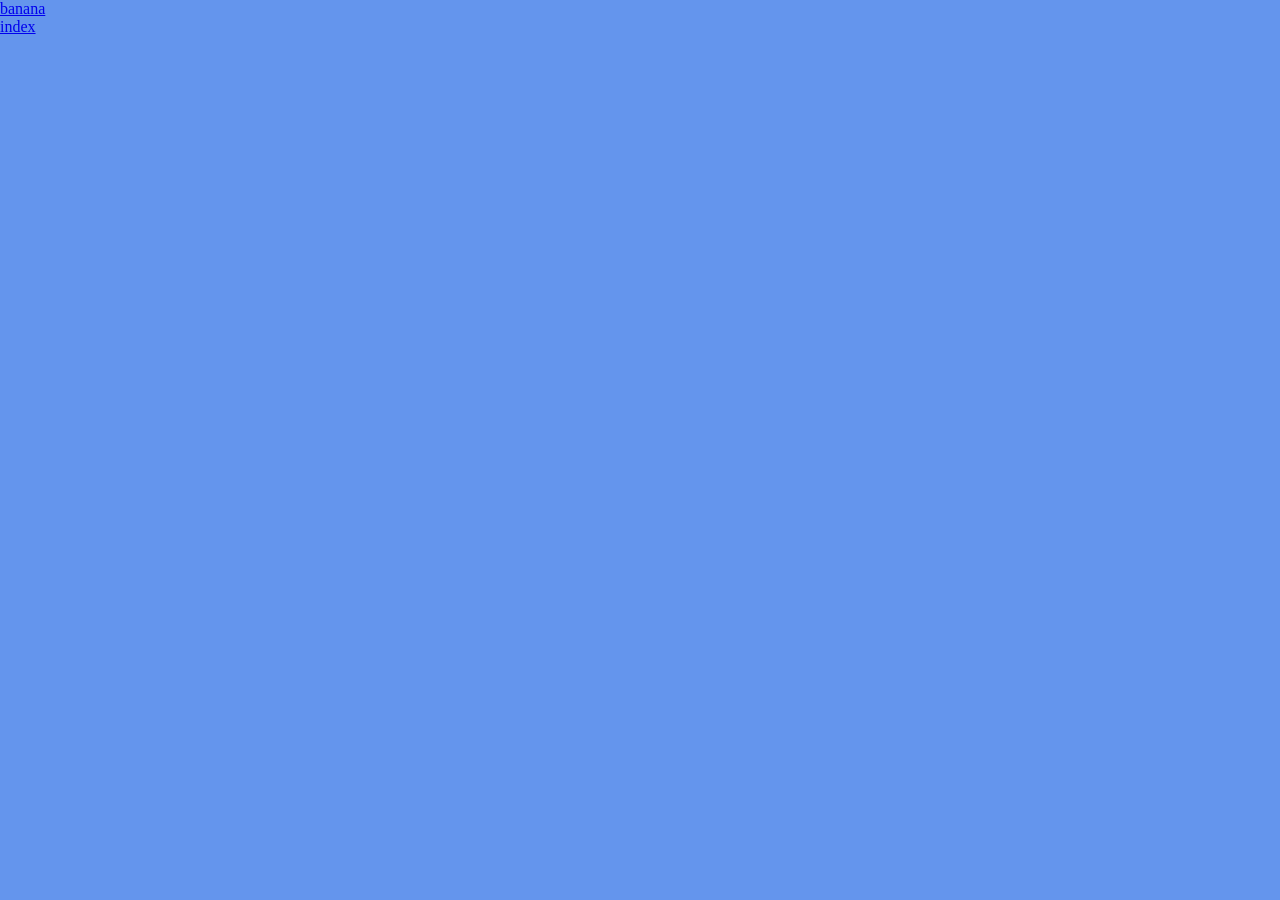
==== mimi.html @ ab6324d6 "add: all html bases and conect them" ====
<!DOCTYPE html>
<html lang="en">
<head>
    <meta charset="UTF-8">
    <meta name="viewport" content="width=device-width, initial-scale=1.0">
    <title>Document</title>
    <link rel="stylesheet" href="./assets/css/style.css">
</head>
<body class="b2">
    <p><a href="./banana.html">banana</a></p>
    <p><a href="./index.html">index</a></p>
</body>
</html>
---- assets/css/style.css ----
*{
    margin: 0;
    padding: 0;
}

.b1{
    background-color: greenyellow;
}
.b2{
    background-color: cornflowerblue;
}
.b3{
    background-color: palevioletred;
}

.div-1{
    display: flex;
    justify-content: center;
    align-items: center;
}
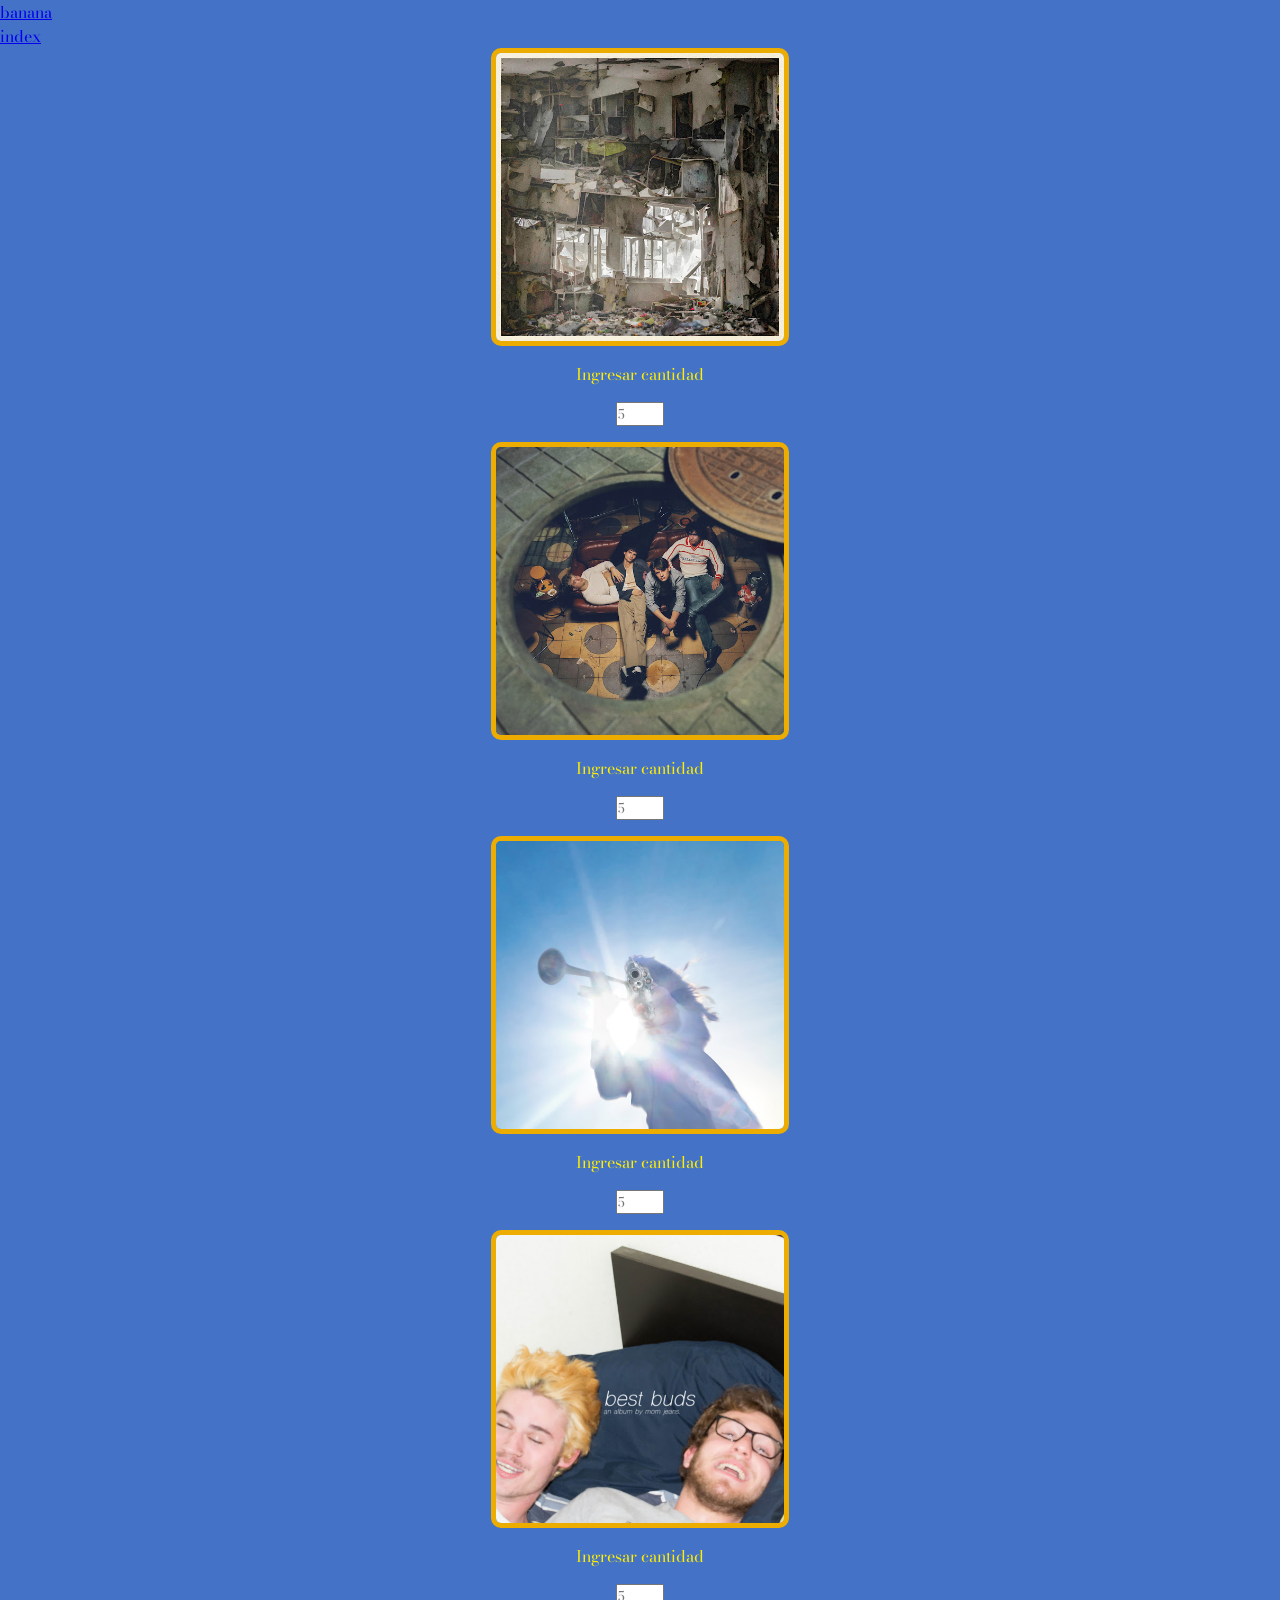
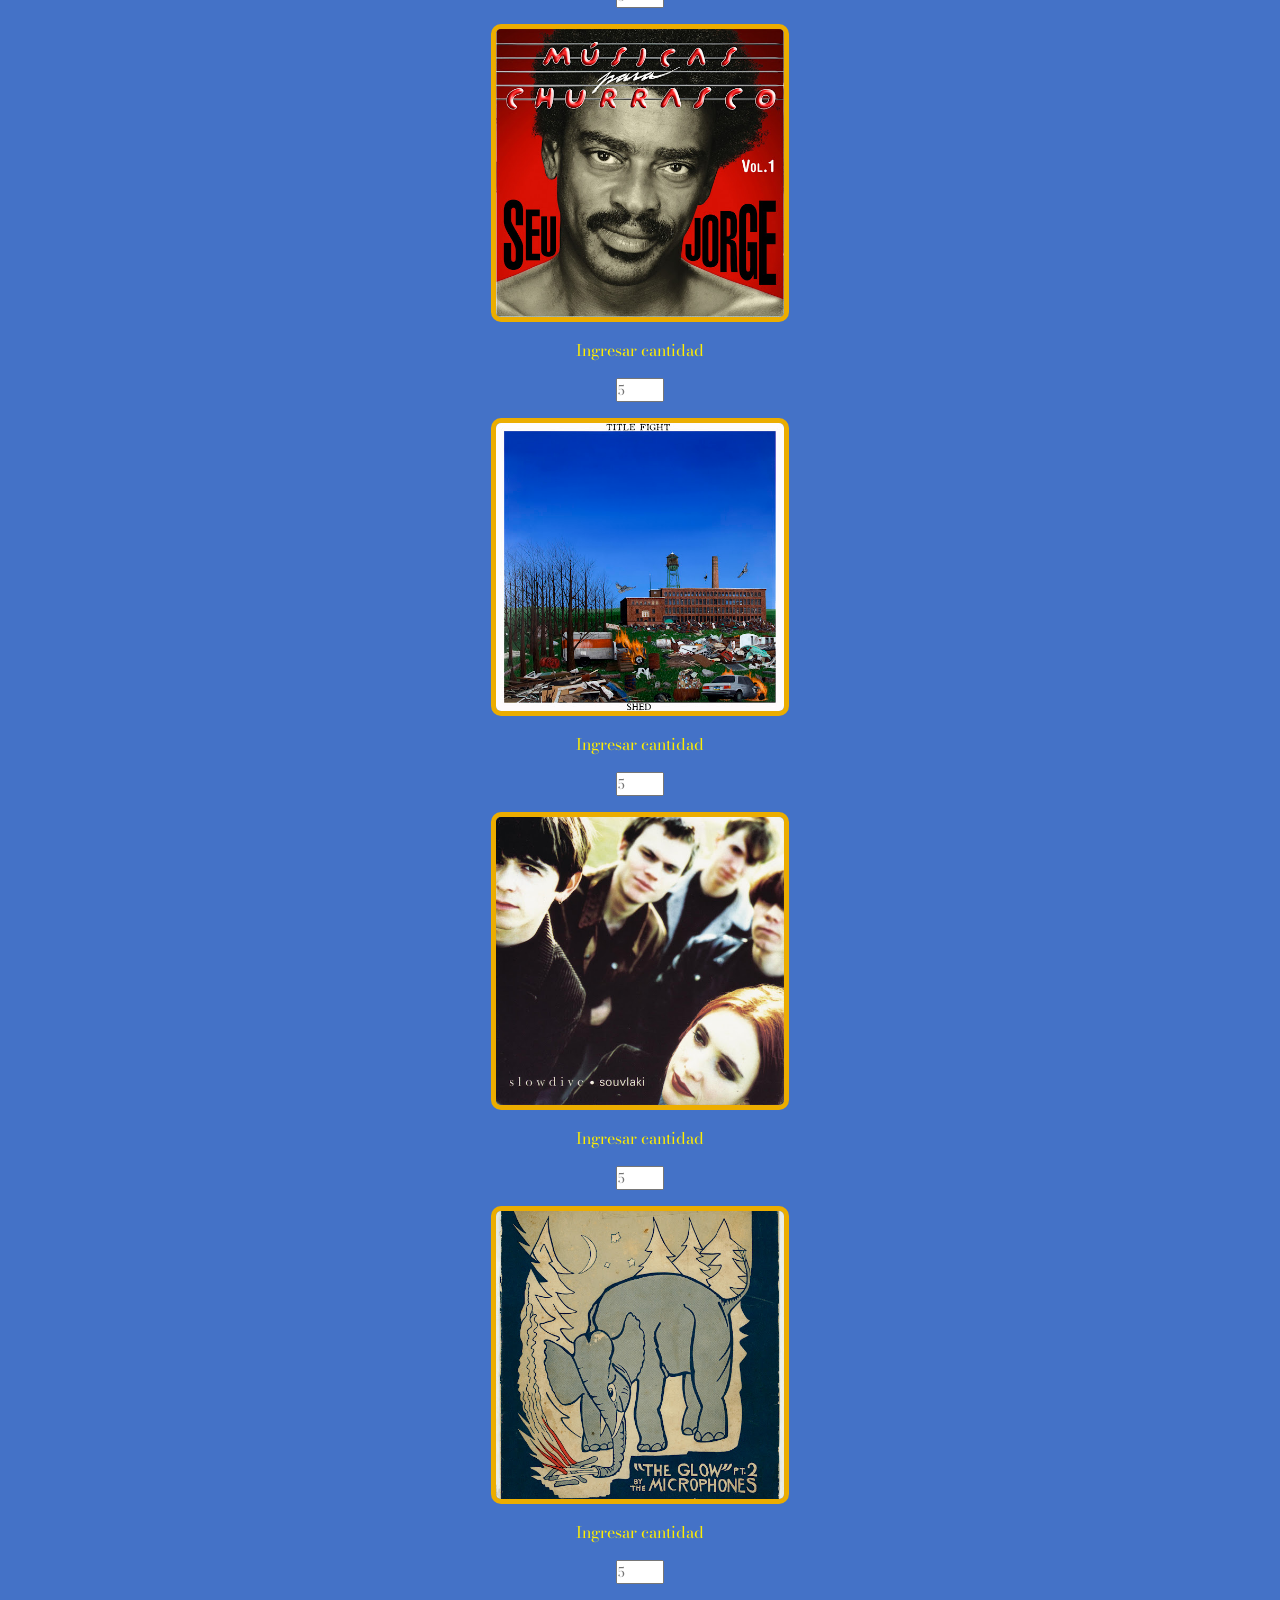
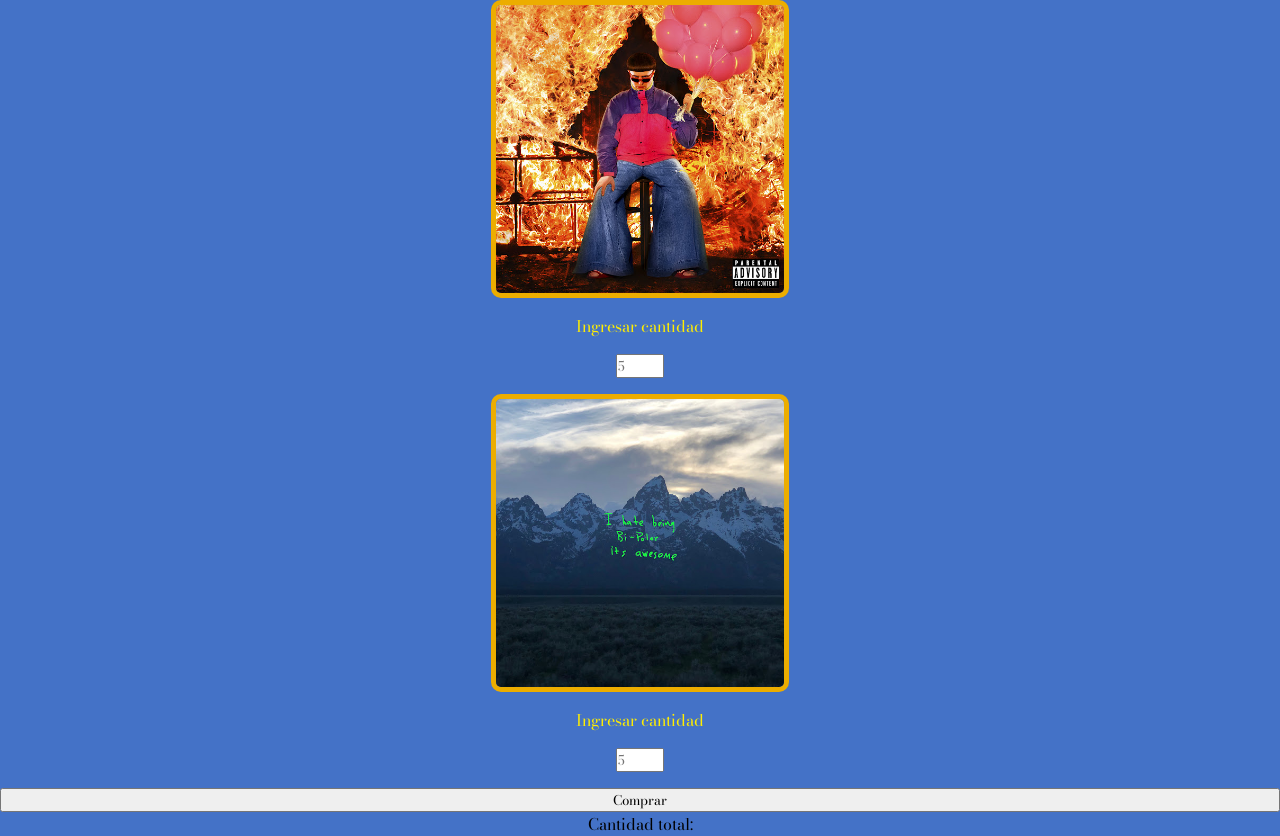
==== commit 4a2a15f5: "add: all the js for the second page" ====
--- a/mimi.html
+++ b/mimi.html
@@ -1,13 +1,70 @@
-<!DOCTYPE html>
+<!doctype html>
 <html lang="en">
-<head>
-    <meta charset="UTF-8">
-    <meta name="viewport" content="width=device-width, initial-scale=1.0">
+  <head>
+    <meta charset="UTF-8" />
+    <meta name="viewport" content="width=device-width, initial-scale=1.0" />
     <title>Document</title>
-    <link rel="stylesheet" href="./assets/css/style.css">
-</head>
-<body class="b2">
+    <link rel="stylesheet" href="./assets/css/style.css" />
+  </head>
+  <body class="b2">
     <p><a href="./banana.html">banana</a></p>
     <p><a href="./index.html">index</a></p>
-</body>
-</html>+    <main>
+      <div class="page2-grid">
+        <article class="card-box">
+          <img src="./assets/img/asiamenor.jpg" alt="asia menor" />
+          <label for="sticker1">Ingresar cantidad</label>
+          <input type="number" id="sticker1" placeholder="5" min="0" max="10" />
+        </article>
+        <article class="card-box">
+          <img src="./assets/img/etpa.jpg" alt="etpa" />
+          <label for="sticker2">Ingresar cantidad</label>
+          <input type="number" id="sticker2" placeholder="5" min="0" max="10" />
+        </article>
+        <article class="card-box">
+          <img src="./assets/img/geese.jpg" alt="geese" />
+          <label for="sticker3">Ingresar cantidad</label>
+          <input type="number" id="sticker3" placeholder="5" min="0" max="10" />
+        </article>
+        <article class="card-box">
+          <img src="./assets/img/momjeans.jpg" alt="mom jeans" />
+          <label for="sticker4">Ingresar cantidad</label>
+          <input type="number" id="sticker4" placeholder="5" min="0" max="10"/>
+        </article>
+        <article class="card-box">
+          <img src="./assets/img/seujorge.jpg" alt="seu jorge" />
+          <label for="sticker5">Ingresar cantidad</label>
+          <input type="number" id="sticker5" placeholder="5" min="0" max="10"/>
+        </article>
+        <article class="card-box">
+          <img src="./assets/img/shed.jpg" alt="shed" />
+          <label for="sticker6">Ingresar cantidad</label>
+          <input type="number" id="sticker6" placeholder="5" min="0" max="10"/>
+        </article>
+        <article class="card-box">
+          <img src="./assets/img/souvlaki.jpg" alt="souvlaki" />
+          <label for="sticker7">Ingresar cantidad</label>
+          <input type="number" id="sticker7" placeholder="5" min="0" max="10"/>
+        </article>
+        <article class="card-box">
+          <img src="./assets/img/theglow.jpg" alt="the glow" />
+          <label for="sticker8">Ingresar cantidad</label>
+          <input type="number" id="sticker8" placeholder="5" min="0" max="10"/>
+        </article>
+        <article class="card-box">
+          <img src="./assets/img/uisb.jpg" alt="uisb" />
+          <label for="sticker9">Ingresar cantidad</label>
+          <input type="number" id="sticker9" placeholder="5" min="0" max="10"/>
+        </article>
+        <article class="card-box">
+          <img src="./assets/img/ye.jpg" alt="ye" />
+          <label for="sticker10">Ingresar cantidad</label>
+          <input type="number" id="sticker10" placeholder="5" min="0" max="10"/>
+        </article>
+        <button id="btn-total-stickers">Comprar</button>
+      </div>
+      <p class="result"> Cantidad total: <span id="spanpag2"></span></p>
+    </main>
+    <script src="./assets/js/stickers.js"></script>
+  </body>
+</html>
--- a/assets/css/style.css
+++ b/assets/css/style.css
@@ -1,20 +1,52 @@
-*{
-    margin: 0;
-    padding: 0;
+@import url("https://fonts.googleapis.com/css2?family=Bodoni+Moda:ital,opsz,wght@0,6..96,400..900;1,6..96,400..900&display=swap");
+
+* {
+  margin: 0;
+  padding: 0;
+  font-family: "Bodoni Moda", serif;
 }
 
-.b1{
-    background-color: greenyellow;
+.b1 {
+  background-color: rgb(21, 124, 172);
 }
-.b2{
-    background-color: cornflowerblue;
+.b2 {
+  background-color: rgb(68, 114, 199);
 }
-.b3{
-    background-color: palevioletred;
+.b3 {
+  background-color: palevioletred;
 }
 
-.div-1{
-    display: flex;
-    justify-content: center;
-    align-items: center;
-}+.div-1 {
+  display: flex;
+  justify-content: center;
+  align-items: center;
+}
+
+#nirvanaimg {
+  width: 25rem;
+  margin-top: 5rem;
+  border-radius: 10px;
+}
+
+.page2-grid {
+  display: grid;
+  grid-template-columns: repeat(1, 1fr);
+  color: rgb(255, 238, 0);
+}
+.card-box {
+  display: flex;
+  flex-direction: column;
+  justify-content: center;
+  align-items: center;
+  gap: 1rem;
+  margin-bottom: 1rem;
+}
+.card-box img {
+  width: 18rem;
+  border-radius: 10px;
+  border: 5px solid rgb(236, 173, 0);
+}
+.result {
+  display: flex;
+  justify-content: center;
+}
